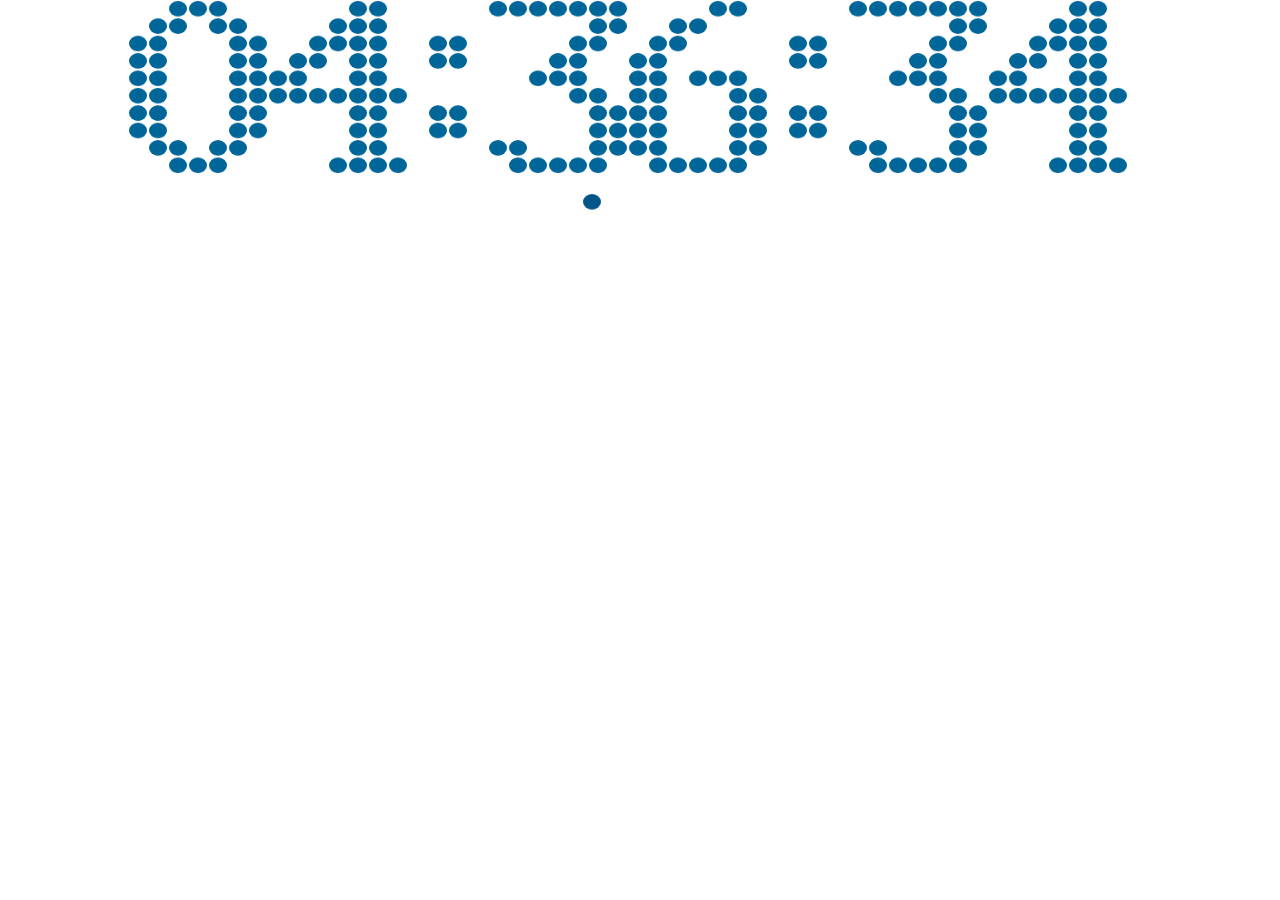
==== clock1.html @ d3cad23c "Rename index1.html to clock1.html" ====
<!DOCTYPE html>
<html lang="en">
<head>
	<meta charset="UTF-8">
	<title>我的页面</title>
	<style type="text/css">
		*{
			margin: 0;
			border: 0;
			padding: 0;
		}
		body{
			text-align: center;
		}
		#canvas{
			margin: 0 auto;
			width: 1024px;
			height: 668px;
		}
	</style>
	<script src="digit.js">
	</script>
</head>
<body>
	<canvas id="canvas">
	</canvas>
	<script>
		const WINDOW_WIDTH = 1024
		const WINDOW_HEIGHT = 768
		const RADIUS = 9
		const canvas = document.getElementById("canvas")
		const context = canvas.getContext("2d")
		canvas.width = WINDOW_WIDTH
		canvas.height = WINDOW_HEIGHT
		var date = new Date()
		var ball = { x:512, y:100, r:9, g:2, vx:-4, vy:0, color:"#005588" }
		var balls = [ ]
		const colors = [ "#33E5B5", "#0099CC", "#AA66CC", "#9933CC", "#99CC00", "#669900", "#FFBB33", "#FF8800", "#FF4444", "#CC0000" ]
		function addBalls(x, y, num){

		}
		function renderDigit(x, y, num){
			context.fillStyle = "rgb(0, 102, 153)"
			for (var i = 0;i < digit[num].length;i ++){
				for (var j = 0;j < digit[num][i].length; j ++){
					if (digit[num][i][j] == 1) {
						context.beginPath()
						context.arc(x+j*2*(RADIUS+1)+(RADIUS+1),y+i*2*(RADIUS+1)+(RADIUS+1), RADIUS, 0, 2*Math.PI)
						context.closePath()
						context.fill()
					}
				}
			}
		}
		function render(){
			context.clearRect(0, 0, WINDOW_WIDTH, WINDOW_HEIGHT)

			var nextdate = new Date()

			var nexthour = nextdate.getHours()
			var nextminute = nextdate.getMinutes()
			var nextsecond = nextdate.getSeconds()

			renderDigit(0, 0, parseInt(nexthour/10))
			renderDigit(140, 0, nexthour%10)

			renderDigit(280, 0, 10)

			renderDigit(360, 0, parseInt(nextminute/10))
			renderDigit(500, 0, nextminute%10)

			renderDigit(640, 0, 10)

			renderDigit(720, 0, parseInt(nextsecond/10))
			renderDigit(860, 0, nextsecond%10)

			if (date !== nextdate){
				context.fillStyle = ball.color
				context.beginPath()
				context.arc(ball.x, ball.y, ball.r, 0, 2*Math.PI)
				context.closePath()
				context.fill()

			}

			date = nextdate
		}
		function update(){
			ball.x += ball.vx
			ball.y += ball.vy
			ball.vy += ball.g

			if (ball.y >= 768 - ball.r) {
				ball.y = 768 - ball.r
				ball.vy = - ball.vy * 0.6
			}
		}
		render()
		setInterval(()=>{
			render()
			update()
		}, 50)
	</script>
</body>
</html>
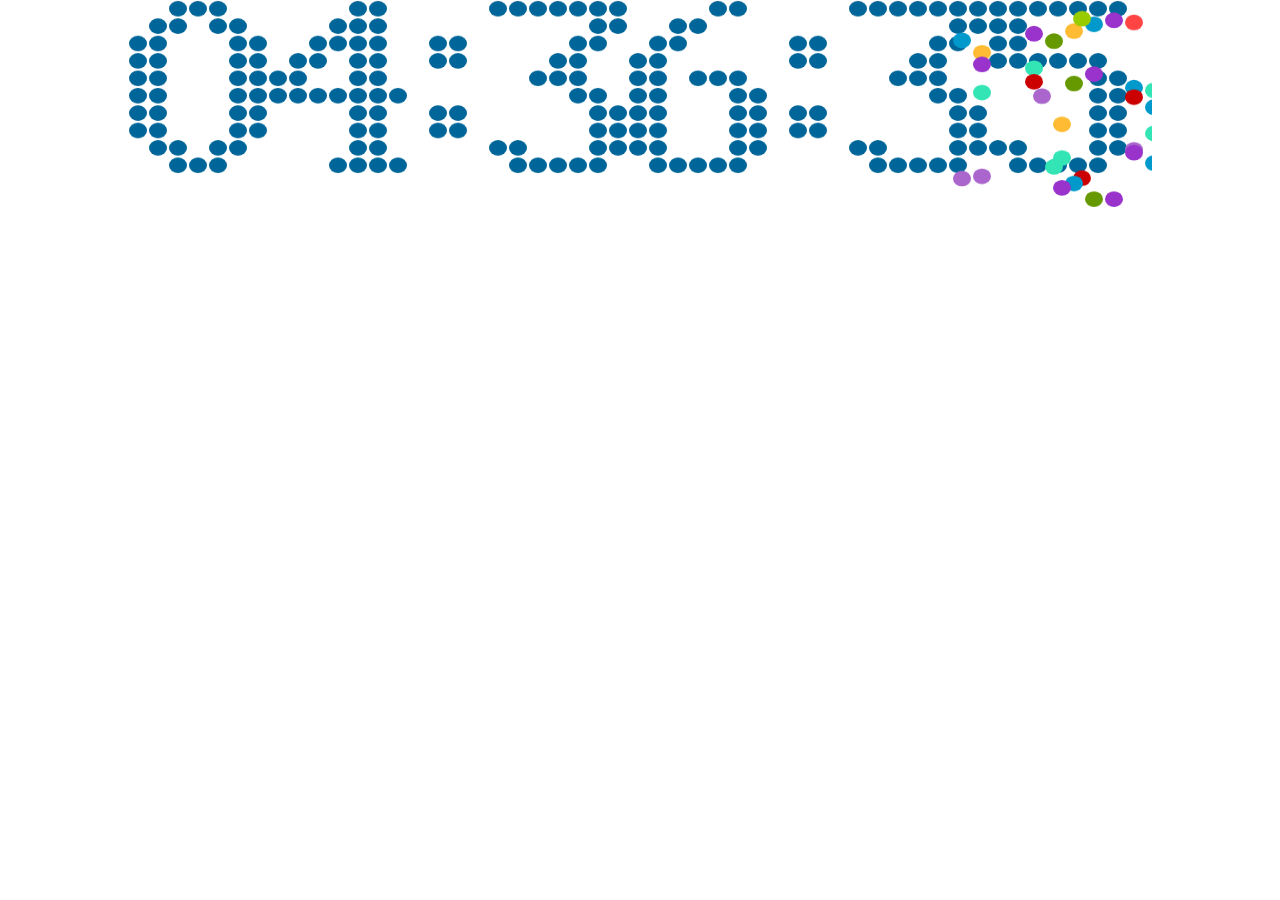
==== commit 2db261b1: "Update clock1.html" ====
--- a/clock1.html
+++ b/clock1.html
@@ -37,7 +37,21 @@
 		var balls = [ ]
 		const colors = [ "#33E5B5", "#0099CC", "#AA66CC", "#9933CC", "#99CC00", "#669900", "#FFBB33", "#FF8800", "#FF4444", "#CC0000" ]
 		function addBalls(x, y, num){
-
+			for(var i=0;i<digit[num].length;i++){
+				for(var j=0;j<digit[num][i].length;j++){
+					if (digit[num][i][j] == 1){
+						var aBall = {
+							x:x+j*2*(RADIUS+1)+(RADIUS+1),
+							y:y+i*2*(RADIUS+1)+(RADIUS+1),
+							g:1.5+Math.random(),
+							vx:Math.pow(-1, Math.ceil(Math.random()*1000))*4,
+							vy:-5,
+							color:colors[Math.floor(Math.random()*colors.length)]					
+						}
+						balls.push(aBall)
+					}
+				}
+			}
 		}
 		function renderDigit(x, y, num){
 			context.fillStyle = "rgb(0, 102, 153)"
@@ -61,26 +75,64 @@
 			var nextminute = nextdate.getMinutes()
 			var nextsecond = nextdate.getSeconds()
 
-			renderDigit(0, 0, parseInt(nexthour/10))
-			renderDigit(140, 0, nexthour%10)
+			a = parseInt(nexthour/10)
+			b = nexthour%10
+			c = parseInt(nextminute/10)
+			d = nextminute%10
+			e = parseInt(nextsecond/10)
+			f = nextsecond%10
+
+			renderDigit(0, 0, a)
+			renderDigit(140, 0, b)
 
 			renderDigit(280, 0, 10)
 
-			renderDigit(360, 0, parseInt(nextminute/10))
-			renderDigit(500, 0, nextminute%10)
+			renderDigit(360, 0, c)
+			renderDigit(500, 0, d)
 
 			renderDigit(640, 0, 10)
 
-			renderDigit(720, 0, parseInt(nextsecond/10))
-			renderDigit(860, 0, nextsecond%10)
+			renderDigit(720, 0, e)
+			renderDigit(860, 0, f)
+
+			var hour = date.getHours()
+			var minute = date.getMinutes()
+			var second = date.getSeconds()
+			a1 = parseInt(hour/10)
+			b1 = hour%10
+			c1 = parseInt(minute/10)
+			d1 = minute%10
+			e1 = parseInt(second/10)
+			f1 = second%10
 
 			if (date !== nextdate){
-				context.fillStyle = ball.color
-				context.beginPath()
-				context.arc(ball.x, ball.y, ball.r, 0, 2*Math.PI)
-				context.closePath()
-				context.fill()
+				if (a != a1){
+					addBalls(0, 0, a)
+				}
+				if (b != b1){
+					addBalls(140, 0, b)
+				}
+				if (c != c1){
+					addBalls(360, 0, c)
+				}
+				if (d != d1){
+					addBalls(500, 0, d)
+				}
+				if (e != e1){
+					addBalls(720, 0, e)
+				}
+				if (f != f1){
+					addBalls(860, 0, f)
+				}
 
+				for(var i=0;i<balls.length;i++){
+					var ball = balls[i]
+					context.fillStyle = ball.color
+					context.beginPath()
+					context.arc(ball.x, ball.y, RADIUS, 0, 2*Math.PI)
+					context.closePath()
+					context.fill()
+				}
 			}
 
 			date = nextdate
@@ -92,13 +144,27 @@
 
 			if (ball.y >= 768 - ball.r) {
 				ball.y = 768 - ball.r
-				ball.vy = - ball.vy * 0.6
+				ball.vy = -ball.vy * 0.6
+			}
+		}
+		function updateBalls(){
+			for(var i=0;i<balls.length;i++){
+				var ball = balls[i]
+
+				ball.x += ball.vx
+				ball.y += ball.vy
+				ball.vy += ball.g
+
+				if (ball.y >= 768 - RADIUS) {
+					ball.y = 768 - RADIUS
+					ball.vy = -ball.vy * 0.6
+				}
 			}
 		}
 		render()
 		setInterval(()=>{
 			render()
-			update()
+			updateBalls()
 		}, 50)
 	</script>
 </body>
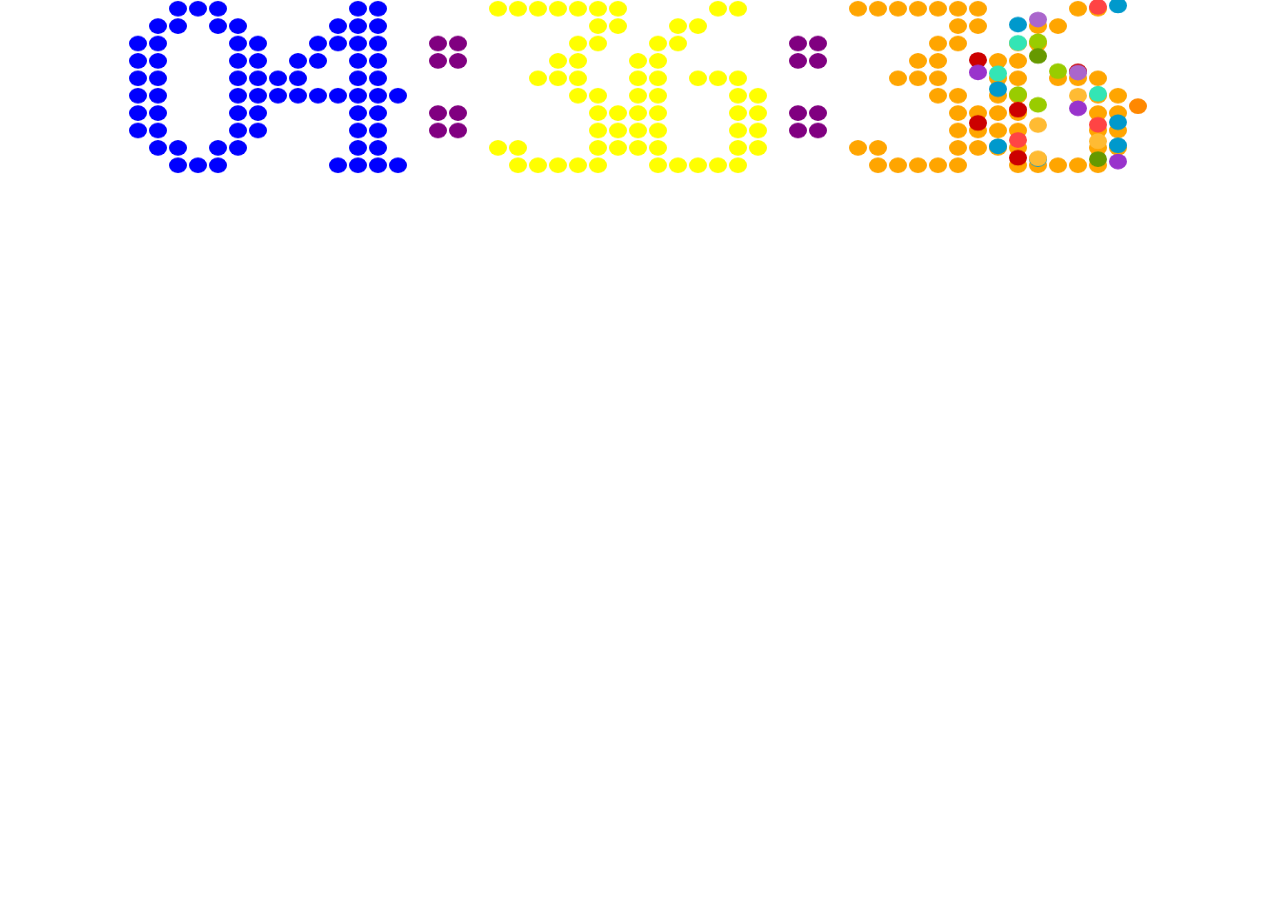
==== commit 859fdb94: "Update clock1.html" ====
--- a/clock1.html
+++ b/clock1.html
@@ -53,8 +53,8 @@
 				}
 			}
 		}
-		function renderDigit(x, y, num){
-			context.fillStyle = "rgb(0, 102, 153)"
+		function renderDigit(x, y, num, color){
+			context.fillStyle = color
 			for (var i = 0;i < digit[num].length;i ++){
 				for (var j = 0;j < digit[num][i].length; j ++){
 					if (digit[num][i][j] == 1) {
@@ -82,18 +82,18 @@
 			e = parseInt(nextsecond/10)
 			f = nextsecond%10
 
-			renderDigit(0, 0, a)
-			renderDigit(140, 0, b)
+			renderDigit(0, 0, a, "blue")
+			renderDigit(140, 0, b, "blue")
 
-			renderDigit(280, 0, 10)
+			renderDigit(280, 0, 10, "purple")
 
-			renderDigit(360, 0, c)
-			renderDigit(500, 0, d)
+			renderDigit(360, 0, c, "yellow")
+			renderDigit(500, 0, d, "yellow")
 
-			renderDigit(640, 0, 10)
+			renderDigit(640, 0, 10, "purple")
 
-			renderDigit(720, 0, e)
-			renderDigit(860, 0, f)
+			renderDigit(720, 0, e, "orange")
+			renderDigit(860, 0, f, "orange")
 
 			var hour = date.getHours()
 			var minute = date.getMinutes()
@@ -137,16 +137,6 @@
 
 			date = nextdate
 		}
-		function update(){
-			ball.x += ball.vx
-			ball.y += ball.vy
-			ball.vy += ball.g
-
-			if (ball.y >= 768 - ball.r) {
-				ball.y = 768 - ball.r
-				ball.vy = -ball.vy * 0.6
-			}
-		}
 		function updateBalls(){
 			for(var i=0;i<balls.length;i++){
 				var ball = balls[i]
@@ -157,7 +147,7 @@
 
 				if (ball.y >= 768 - RADIUS) {
 					ball.y = 768 - RADIUS
-					ball.vy = -ball.vy * 0.6
+					ball.vy = - ball.vy * 0.75
 				}
 			}
 		}
